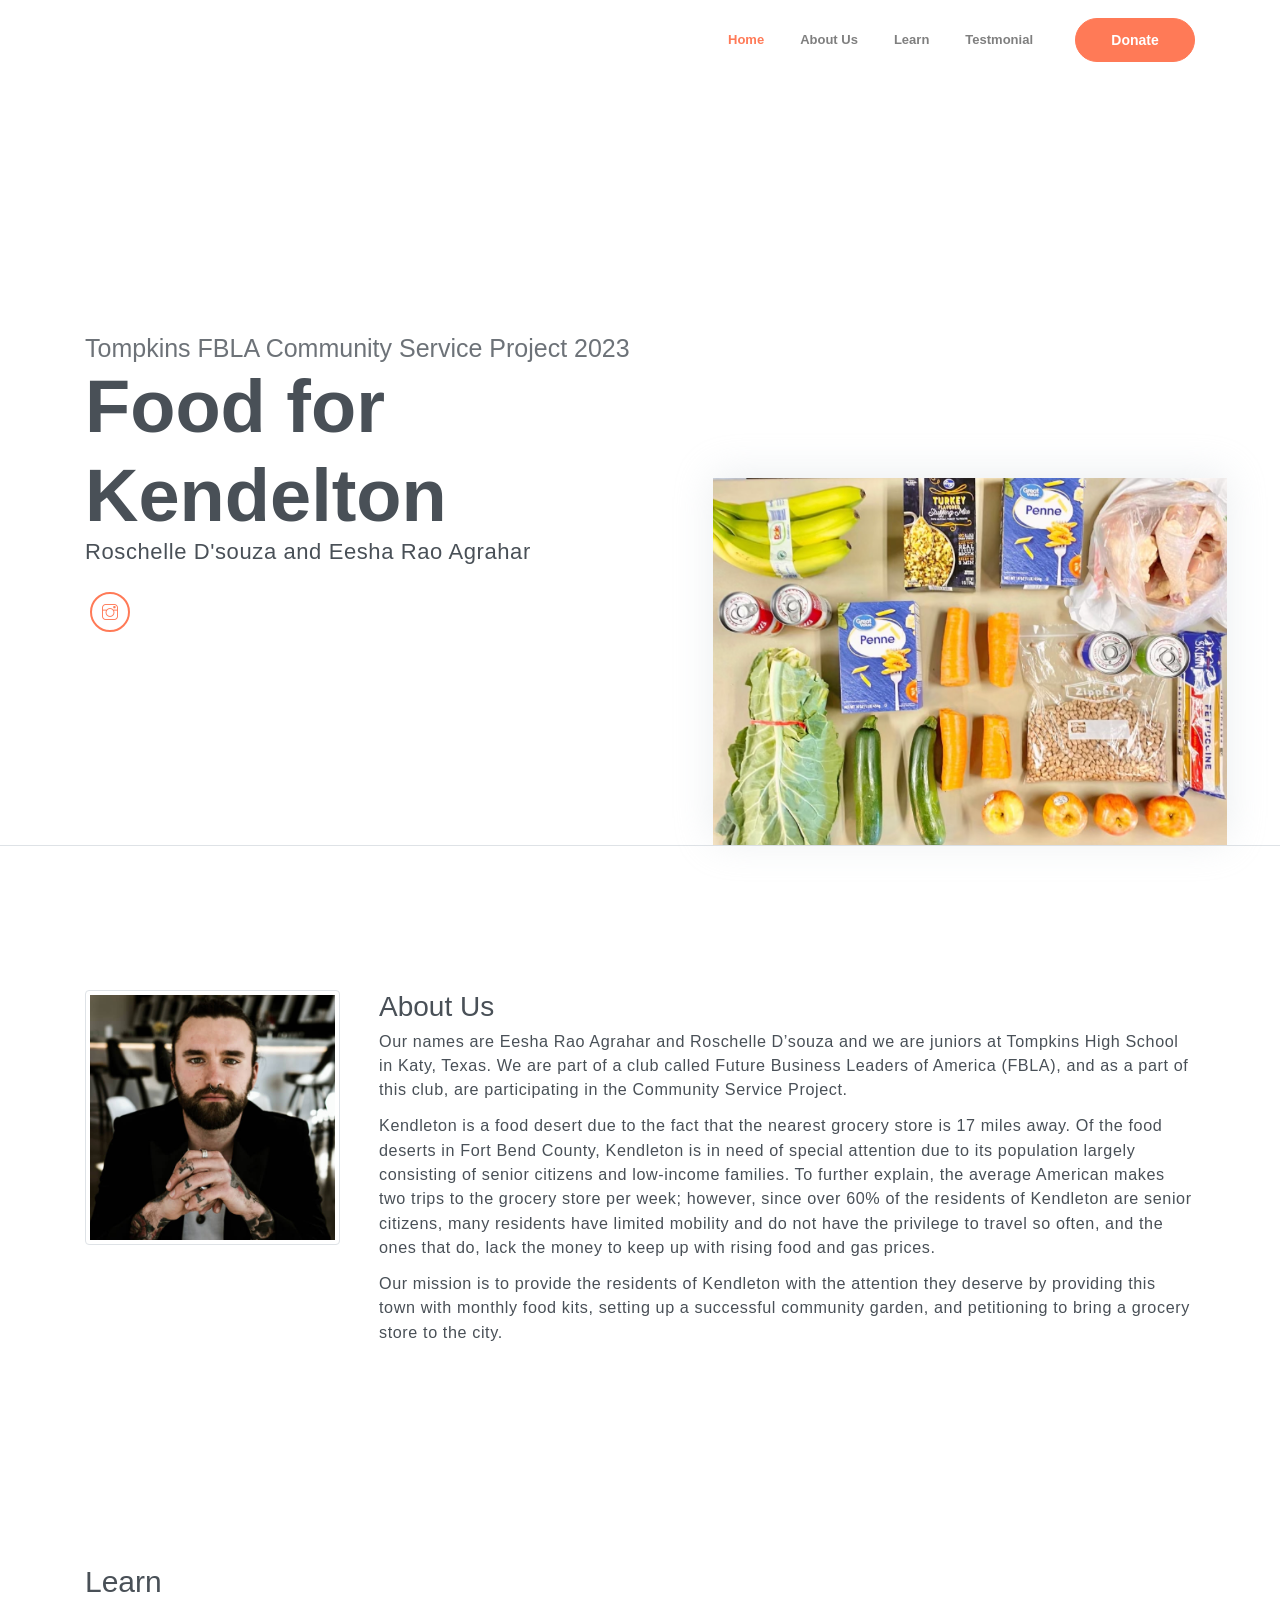
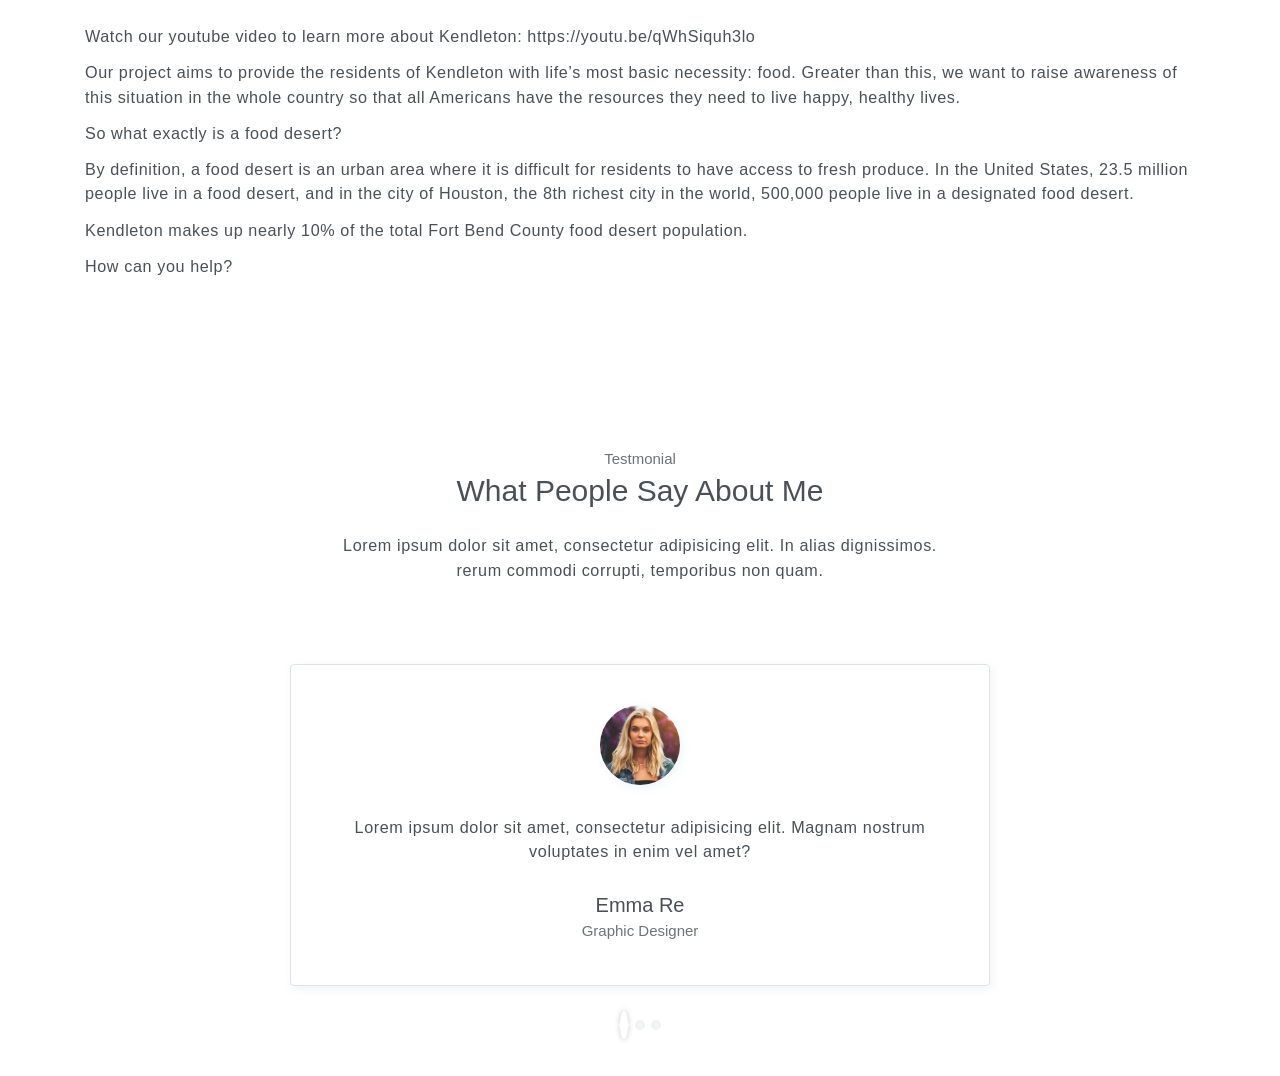
==== index.html @ 758a795b "update website" ====
<!DOCTYPE html>
<html lang="en">
<head>
	<meta charset="utf-8">
    <meta name="viewport" content="width=device-width, initial-scale=1, shrink-to-fit=no">
    <meta name="description" content="Start your development with Steller landing page.">
    <meta name="author" content="Devcrud">
    <title>Steller Landing page | Free Bootstrap 4.1 landing page</title>
    <!-- font icons -->
    <link rel="stylesheet" href="assets/vendors/themify-icons/css/themify-icons.css">
    <!-- Bootstrap + Steller main styles -->
	<link rel="stylesheet" href="assets/css/steller.css">
</head>
<body data-spy="scroll" data-target=".navbar" data-offset="40" id="home">

    <!-- Page navigation -->
    <nav class="navbar navbar-expand-lg navbar-light fixed-top" data-spy="affix" data-offset-top="0">
        <div class="container">

            <button class="navbar-toggler" type="button" data-toggle="collapse" data-target="#navbarSupportedContent" aria-controls="navbarSupportedContent" aria-expanded="false" aria-label="Toggle navigation">
                <span class="navbar-toggler-icon"></span>
            </button>

            <div class="collapse navbar-collapse" id="navbarSupportedContent">
                <ul class="navbar-nav ml-auto align-items-center">
                    <li class="nav-item">
                        <a class="nav-link" href="#home">Home</a>
                    </li>
                    <li class="nav-item">
                        <a class="nav-link" href="#about">About Us</a>
                    </li>
                    <li class="nav-item">
                        <a class="nav-link" href="#service">Learn</a>
                    </li>                   
                    <li class="nav-item">
                        <a class="nav-link" href="#testmonial">Testmonial</a>
                    </li>
                    
                    <li class="nav-item">
                        <a class="- btn btn-primary rounded ml-4" href="components.html">Donate</a>
                    </li>
                
                </ul>
            </div>
        </div>          
    </nav>
    <!-- End of page navibation -->

    <!-- Page Header -->
    <header class="header" id="home">
        <div class="container">
            <div class="infos">
                <h6 class="subtitle">Tompkins FBLA Community Service Project 2023</h6>
                <h1 class="title">Food for Kendelton</h1>
                <p>Roschelle D'souza and Eesha Rao Agrahar</p>

                <!-- <div class="buttons pt-3">
                    <button class="btn btn-primary rounded">HIRE ME</button>
                    <button class="btn btn-dark rounded">DOWNLOAD CV</button>
                </div>       -->

                <div class="socials mt-4">
                    <a class="social-item" href="https://www.instagram.com/foodforkendleton/"><i class="ti-instagram"></i></a>
                </div>
            </div>              
            <div class="img-holder">
                <img src="assets/imgs/food.png" alt="">
            </div>      
        </div>  

        <!-- Header-widget
        <div class="widget">
            <div class="widget-item">
                <h2>124</h2>
                <p>Happy Clients</p>
            </div>
            <div class="widget-item">
                <h2>456</h2>
                <p>Project Completed</p>
            </div>
            <div class="widget-item">
                <h2>789</h2>
                <p>Awards Won</p>
            </div>
        </div> -->
    </header>
    <!-- End of Page Header -->
    
    <!-- About section -->
    <section id="about" class="section mt-3">
        <div class="container mt-5">
            <div class="row text-center text-md-left">
                <div class="col-md-3">
                    <img src="assets/imgs/avatar.jpg" alt="" class="img-thumbnail mb-4">
                </div>
                <div class="pl-md-4 col-md-9">
                    <h6 class="title">About Us</h6>
                    <!-- <p class="subtitle">UI/UX Designer</p> -->
                    <p>Our names are Eesha Rao Agrahar and Roschelle D’souza and we are juniors at Tompkins High School in Katy, Texas. We are part of a club called Future Business Leaders of America (FBLA), and as a part of this club, are participating in the Community Service Project.</p>
                    <p>Kendleton is a food desert due to the fact that the nearest grocery store is 17 miles away. Of the food deserts in Fort Bend County, Kendleton is in need of special attention due to its population largely consisting of senior citizens and low-income families. To further explain, the average American makes two trips to the grocery store per week; however, since over 60% of the residents of Kendleton are senior citizens, many residents have limited mobility and do not have the privilege to travel so often, and the ones that do, lack the money to keep up with rising food and gas prices.
                    </p>
                    <p>Our mission is to provide the residents of Kendleton with the attention they deserve by providing this town with monthly food kits, setting up a successful community garden, and petitioning to bring a grocery store to the city.</p>
                    <!-- <button class="btn btn-primary rounded mt-3">DOWNLOAD CV</button>                    -->
                </div>
            </div>
        </div>
    </section>

    <!-- Service section -->
    <section id="service" class="section">
        <div class="container mt-5">
        <h6 class="section-title mb-4">Learn</h6>
        <p>Watch our youtube video to learn more about Kendleton: https://youtu.be/qWhSiquh3lo</p>
        <p>Our project aims to provide the residents of Kendleton with life’s most basic necessity: food. Greater than this, we want to raise awareness of this situation in the whole country so that all Americans have the resources they need to live happy, healthy lives.</p>
        <p>So what exactly is a food desert?</p>
        <p>By definition, a food desert is an urban area where it is difficult for residents to have access to fresh produce. In the United States, 23.5 million people live in a food desert, and in the city of Houston, the 8th richest city in the world, 500,000 people live in a designated food desert.</p>
        <p>Kendleton makes up nearly 10% of the total Fort Bend County food desert population.</p>
        <p>How can you help?</p>
    </div>
        
    </section>
    <!-- End of Sectoin -->

   

    <!-- Testmonial Section -->
    <section id="testmonial" class="section">
        <div class="container text-center">
            <h6 class="subtitle">Testmonial</h6>
            <h6 class="section-title mb-4">What People Say About Me</h6>
            <p class="mb-5 pb-4">Lorem ipsum dolor sit amet, consectetur adipisicing elit. In alias dignissimos. <br> rerum commodi corrupti, temporibus non quam.</p>


            <div id="carouselExampleIndicators" class="carousel slide" data-ride="carousel">
                <ol class="carousel-indicators">
                    <li data-target="#carouselExampleIndicators" data-slide-to="0" class="active"></li>
                    <li data-target="#carouselExampleIndicators" data-slide-to="1"></li>
                    <li data-target="#carouselExampleIndicators" data-slide-to="2"></li>
                </ol>
                <div class="carousel-inner">
                    <div class="carousel-item active">
                        <div class="card testmonial-card border">
                            <div class="card-body">
                                <img src="assets/imgs/avatar-1.jpg" alt="">
                                <p>Lorem ipsum dolor sit amet, consectetur adipisicing elit. Magnam nostrum voluptates in enim vel amet?</p>
                                <h1 class="title">Emma Re</h1>
                                <h1 class="subtitle">Graphic Designer</h1>
                            </div>
                        </div>
                    </div>
                    <div class="carousel-item">
                        <div class="card testmonial-card border">
                            <div class="card-body">
                                <img src="assets/imgs/avatar-2.jpg" alt="">
                                <p>Lorem ipsum dolor sit amet, consectetur adipisicing elit. Magnam nostrum voluptates in enim vel amet?</p>
                                <h1 class="title">James Bert</h1>
                                <h1 class="subtitle">Web Designer</h1>
                            </div>
                        </div>
                    </div>
                    <div class="carousel-item">
                        <div class="card testmonial-card border">
                            <div class="card-body">
                                <img src="assets/imgs/avatar-3.jpg" alt="">
                                <p>Lorem ipsum dolor sit amet, consectetur adipisicing elit. Magnam nostrum voluptates in enim vel amet?</p>
                                <h1 class="title">Michael Abra</h1>
                                <h1 class="subtitle">Web Developer</h1>
                            </div>
                        </div>
                    </div>
                </div>
            </div>
        </div>
    </section>
    <!-- End of testmonial section -->

   
	
	<!-- core  -->
    <script src="assets/vendors/jquery/jquery-3.4.1.js"></script>
    <script src="assets/vendors/bootstrap/bootstrap.bundle.js"></script>
    <!-- bootstrap 3 affix -->
	<script src="assets/vendors/bootstrap/bootstrap.affix.js"></script>

    <!-- steller js -->
    <script src="assets/js/steller.js"></script>

</body>
</html>
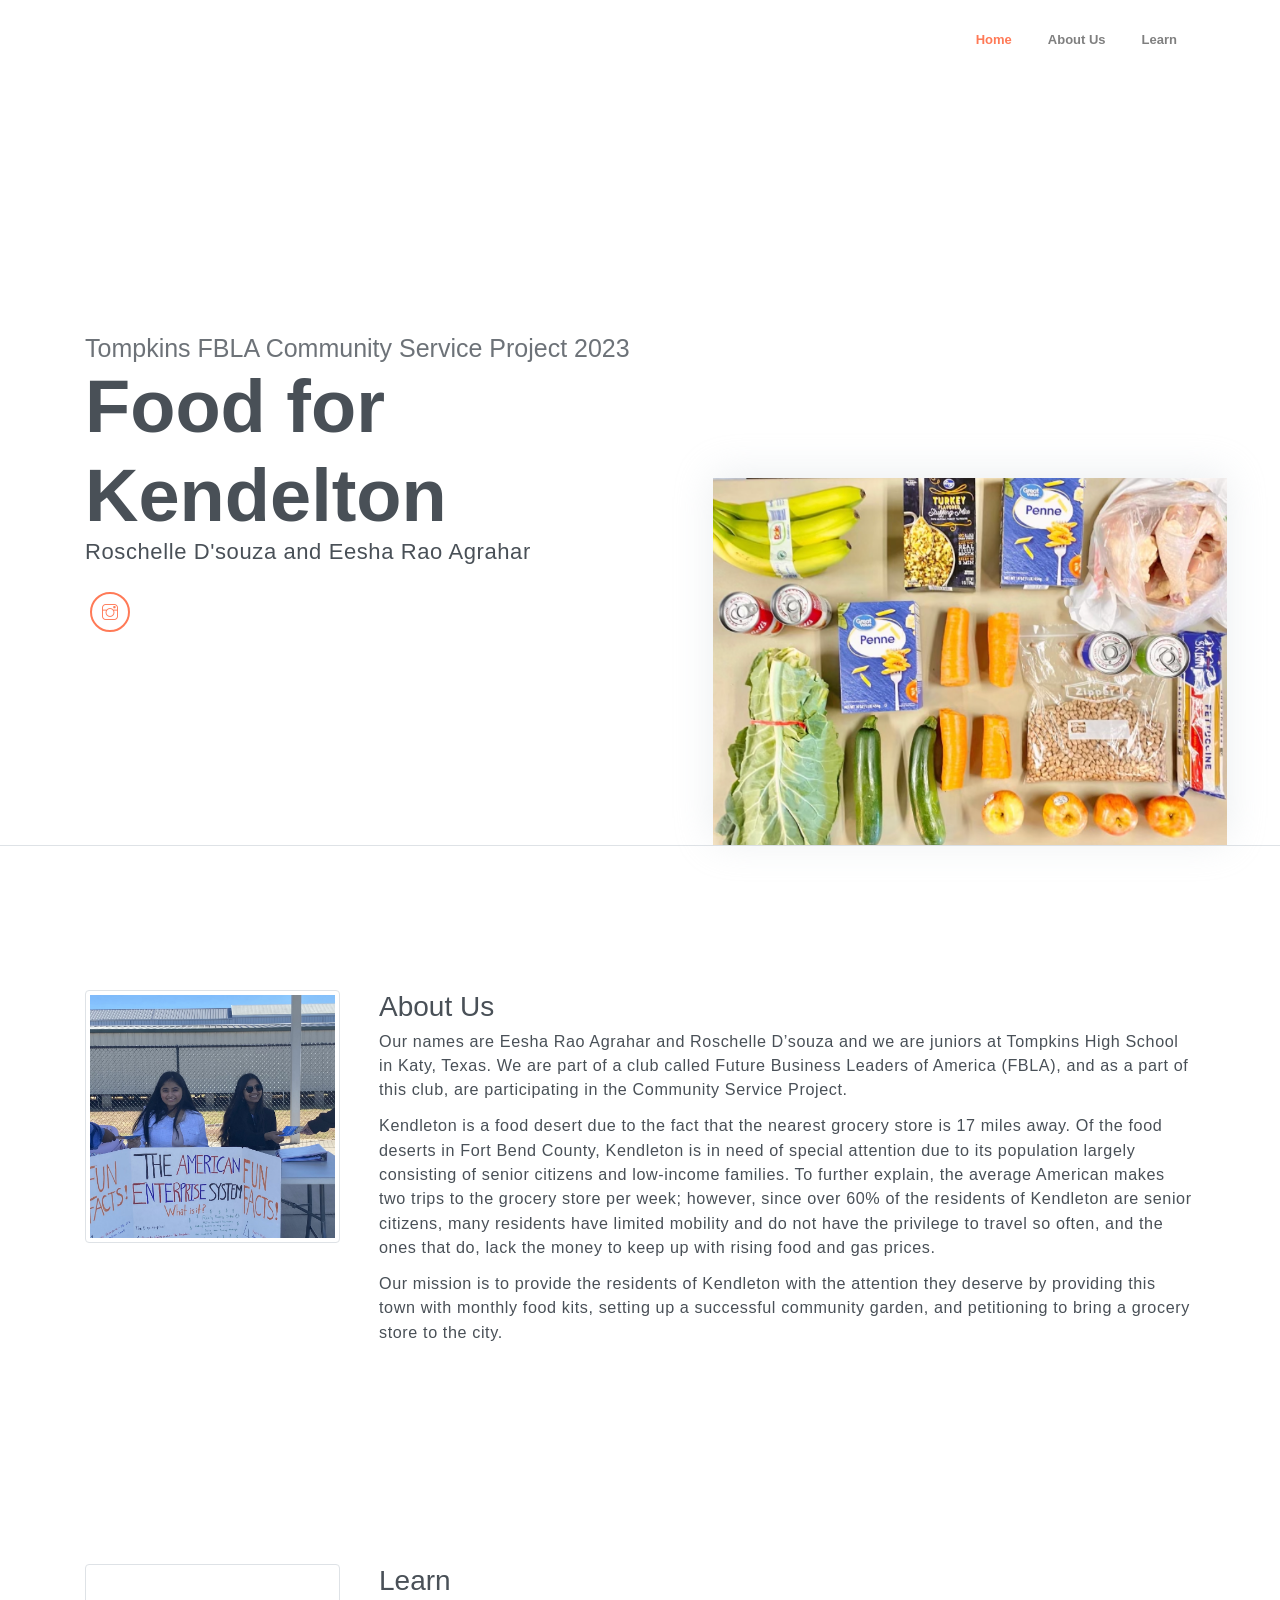
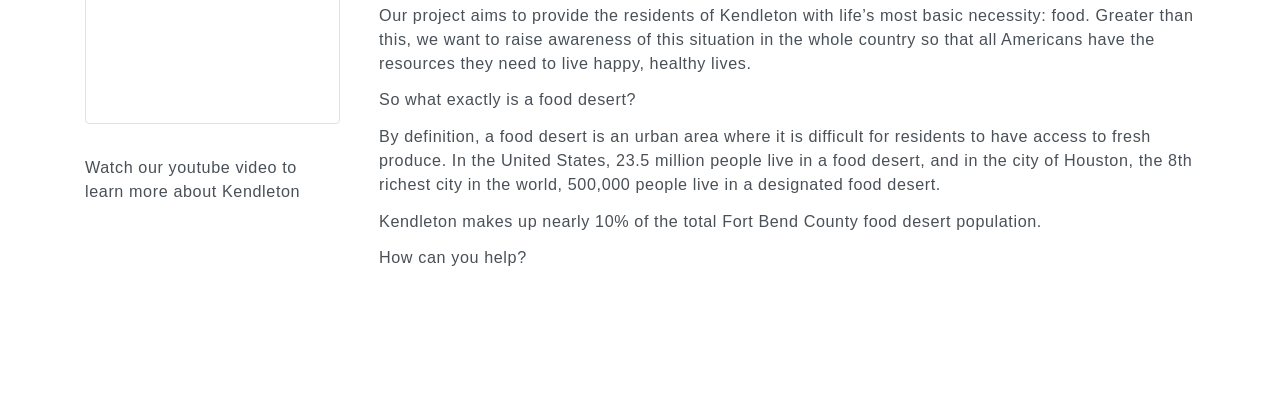
==== commit 2f262dcd: "add photos" ====
--- a/index.html
+++ b/index.html
@@ -32,13 +32,13 @@
                     <li class="nav-item">
                         <a class="nav-link" href="#service">Learn</a>
                     </li>                   
-                    <li class="nav-item">
+                    <!-- <li class="nav-item">
                         <a class="nav-link" href="#testmonial">Testmonial</a>
-                    </li>
+                    </li> -->
                     
-                    <li class="nav-item">
+                    <!-- <li class="nav-item">
                         <a class="- btn btn-primary rounded ml-4" href="components.html">Donate</a>
-                    </li>
+                    </li> -->
                 
                 </ul>
             </div>
@@ -91,7 +91,7 @@
         <div class="container mt-5">
             <div class="row text-center text-md-left">
                 <div class="col-md-3">
-                    <img src="assets/imgs/avatar.jpg" alt="" class="img-thumbnail mb-4">
+                    <img src="assets/imgs/profile.jpg" alt="" class="img-thumbnail mb-4">
                 </div>
                 <div class="pl-md-4 col-md-9">
                     <h6 class="title">About Us</h6>
@@ -109,13 +109,29 @@
     <!-- Service section -->
     <section id="service" class="section">
         <div class="container mt-5">
-        <h6 class="section-title mb-4">Learn</h6>
-        <p>Watch our youtube video to learn more about Kendleton: https://youtu.be/qWhSiquh3lo</p>
-        <p>Our project aims to provide the residents of Kendleton with life’s most basic necessity: food. Greater than this, we want to raise awareness of this situation in the whole country so that all Americans have the resources they need to live happy, healthy lives.</p>
-        <p>So what exactly is a food desert?</p>
-        <p>By definition, a food desert is an urban area where it is difficult for residents to have access to fresh produce. In the United States, 23.5 million people live in a food desert, and in the city of Houston, the 8th richest city in the world, 500,000 people live in a designated food desert.</p>
-        <p>Kendleton makes up nearly 10% of the total Fort Bend County food desert population.</p>
-        <p>How can you help?</p>
+            <div class="row text-center text-md-left">
+                <div class="col-md-3">
+                    <iframe 
+                        src="https://www.youtube.com/embed/qWhSiquh3lo" class="img-thumbnail mb-4">
+                       
+                    </iframe>
+                    <p>Watch our youtube video to learn more about Kendleton</p>
+                   
+                </div>
+                <div class="pl-md-4 col-md-9">
+                    <h6 class="title">Learn</h6>
+                    <!-- <p class="subtitle">UI/UX Designer</p> -->
+                    <p>Our project aims to provide the residents of Kendleton with life’s most basic necessity: food. Greater than this, we want to raise awareness of this situation in the whole country so that all Americans have the resources they need to live happy, healthy lives.</p>
+                    <p>So what exactly is a food desert?</p>
+                    <p>By definition, a food desert is an urban area where it is difficult for residents to have access to fresh produce. In the United States, 23.5 million people live in a food desert, and in the city of Houston, the 8th richest city in the world, 500,000 people live in a designated food desert.</p>
+                    <p>Kendleton makes up nearly 10% of the total Fort Bend County food desert population.</p>
+                    <p>How can you help?</p>
+                </div>
+            </div>
+        </div>
+        <div class="container mt-5">
+       
+
     </div>
         
     </section>
@@ -124,7 +140,7 @@
    
 
     <!-- Testmonial Section -->
-    <section id="testmonial" class="section">
+    <!-- <section id="testmonial" class="section">
         <div class="container text-center">
             <h6 class="subtitle">Testmonial</h6>
             <h6 class="section-title mb-4">What People Say About Me</h6>
@@ -171,7 +187,7 @@
                 </div>
             </div>
         </div>
-    </section>
+    </section> -->
     <!-- End of testmonial section -->
 
    
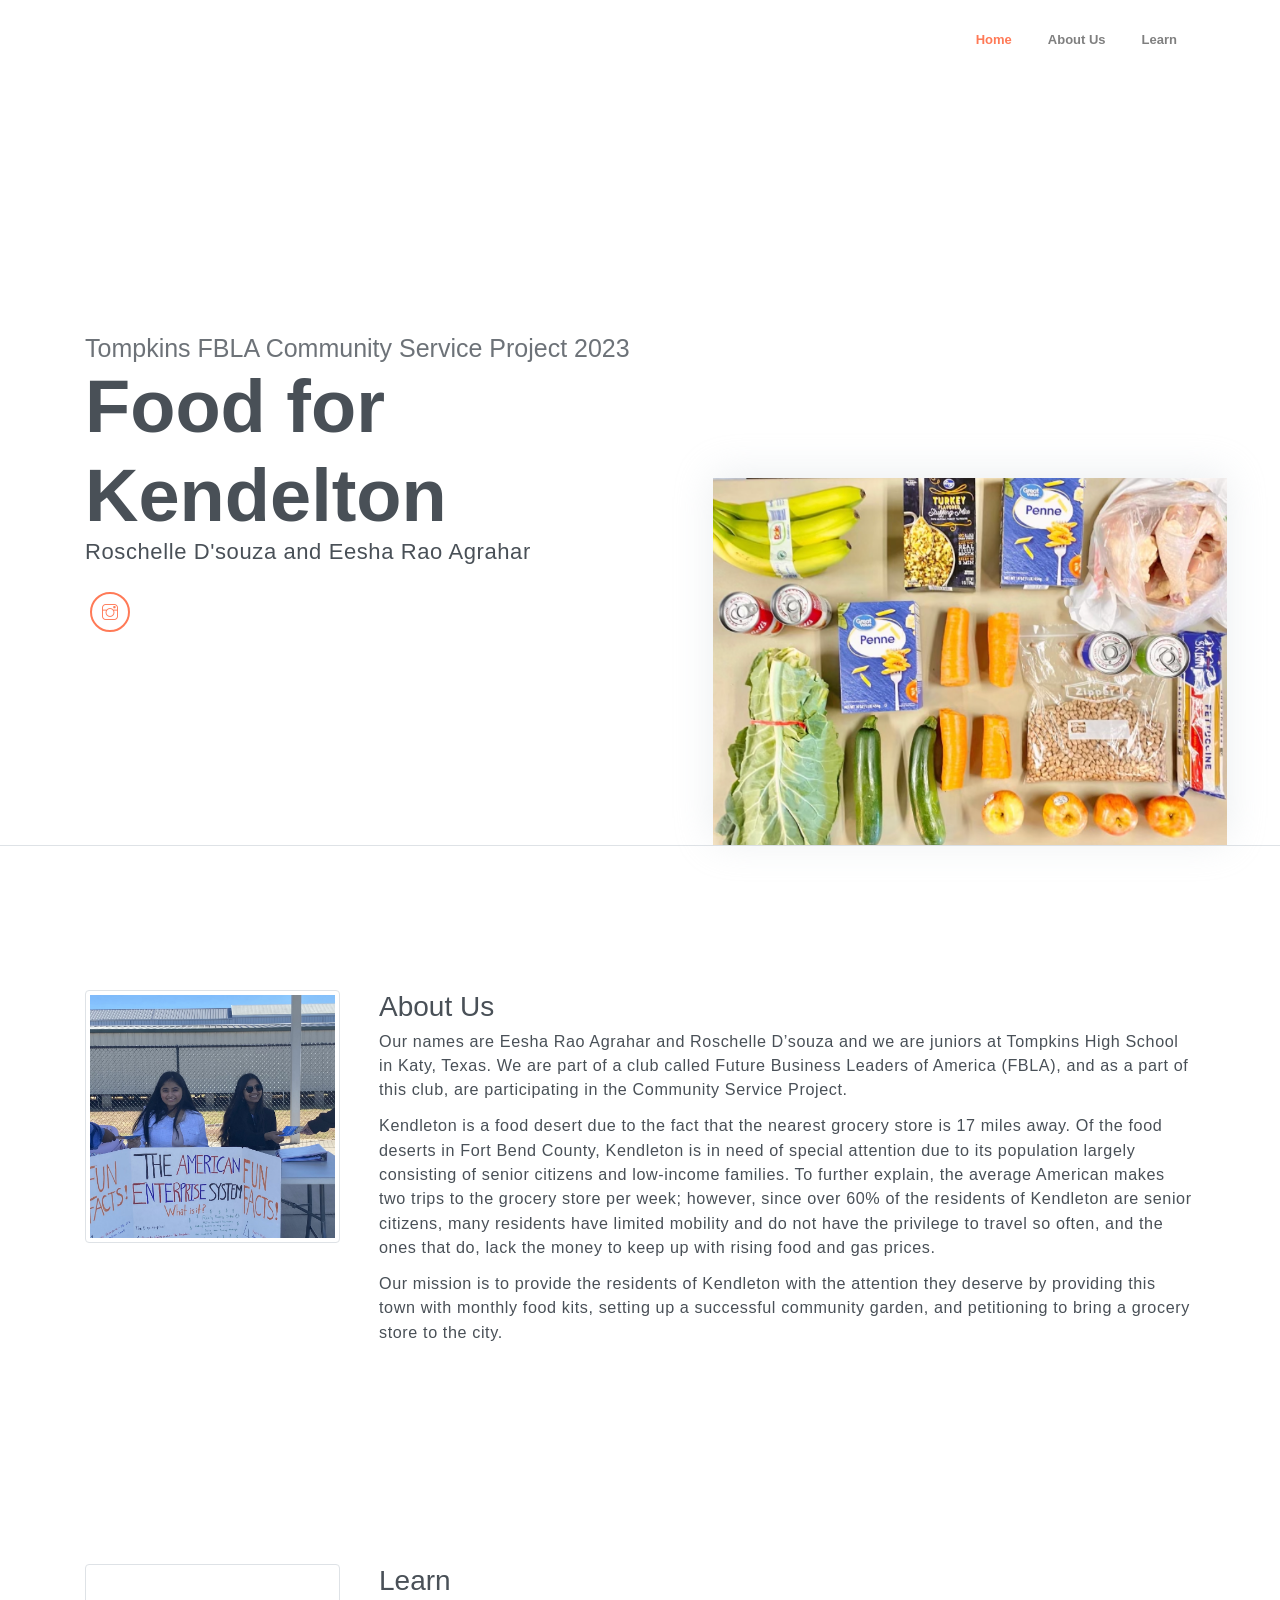
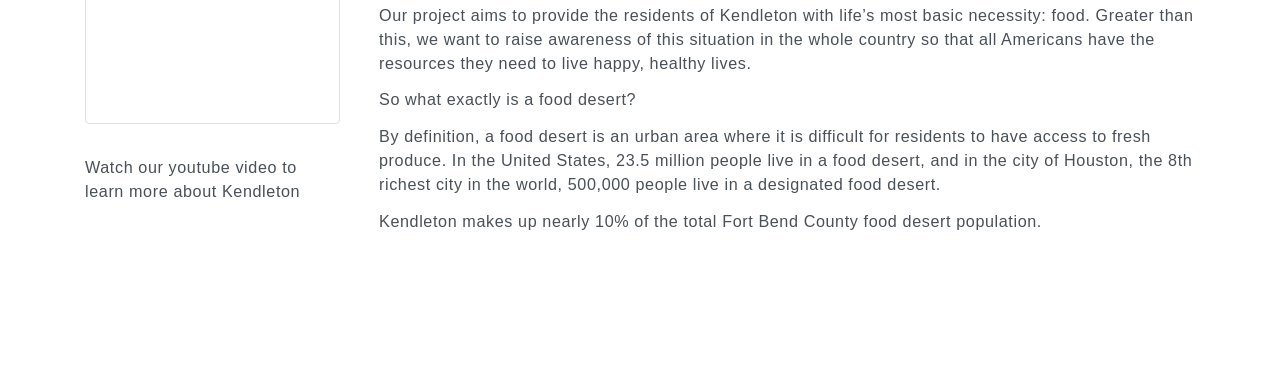
==== commit c31778f6: "fix learn" ====
--- a/index.html
+++ b/index.html
@@ -94,7 +94,7 @@
                     <img src="assets/imgs/profile.jpg" alt="" class="img-thumbnail mb-4">
                 </div>
                 <div class="pl-md-4 col-md-9">
-                    <h6 class="title">About Us</h6>
+                    <h6 class="title">About Us </h6>
                     <!-- <p class="subtitle">UI/UX Designer</p> -->
                     <p>Our names are Eesha Rao Agrahar and Roschelle D’souza and we are juniors at Tompkins High School in Katy, Texas. We are part of a club called Future Business Leaders of America (FBLA), and as a part of this club, are participating in the Community Service Project.</p>
                     <p>Kendleton is a food desert due to the fact that the nearest grocery store is 17 miles away. Of the food deserts in Fort Bend County, Kendleton is in need of special attention due to its population largely consisting of senior citizens and low-income families. To further explain, the average American makes two trips to the grocery store per week; however, since over 60% of the residents of Kendleton are senior citizens, many residents have limited mobility and do not have the privilege to travel so often, and the ones that do, lack the money to keep up with rising food and gas prices.
@@ -125,7 +125,6 @@
                     <p>So what exactly is a food desert?</p>
                     <p>By definition, a food desert is an urban area where it is difficult for residents to have access to fresh produce. In the United States, 23.5 million people live in a food desert, and in the city of Houston, the 8th richest city in the world, 500,000 people live in a designated food desert.</p>
                     <p>Kendleton makes up nearly 10% of the total Fort Bend County food desert population.</p>
-                    <p>How can you help?</p>
                 </div>
             </div>
         </div>
